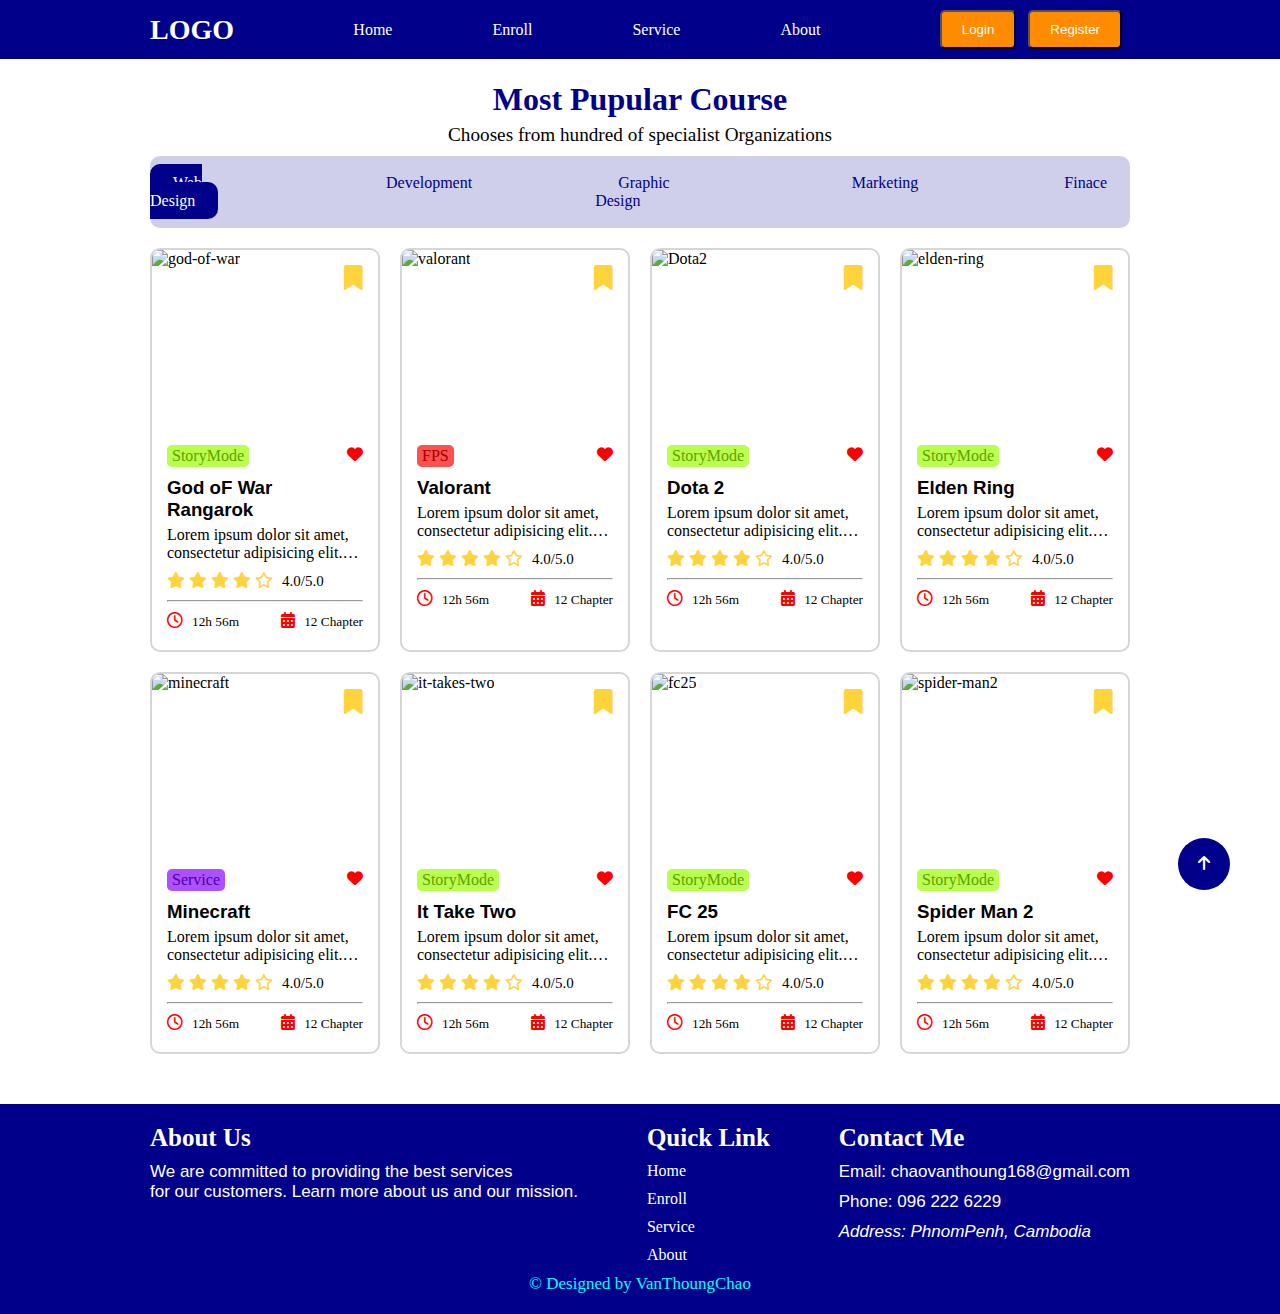
==== HTML/flexbox-practice.html @ 77392f53 "first commit" ====
<!DOCTYPE html>
<html lang="en">
  <head>
    <meta charset="UTF-8" />
    <meta name="viewport" content="width=device-width, initial-scale=1.0" />
    <title>Flexbox Practice</title>
    <link rel="stylesheet" href="/CSS/flexbox-practice.css" />
    <link
      rel="stylesheet"
      href="https://cdnjs.cloudflare.com/ajax/libs/font-awesome/6.7.2/css/all.min.css"
    />
  </head>
  <body>
    <!-- header -->
    <header id="#top">
      <!-- Logo -->
      <p>LOGO</p>
      <!-- nav menu -->
      <nav>
        <ul>
          <li><a href="#">Home</a></li>
          <li><a href="#">Enroll</a></li>
          <li><a href="#">Service</a></li>
          <li><a href="#">About</a></li>
        </ul>
      </nav>
      <!-- btn -->
      <div>
        <button>Login</button>
        <button>Register</button>
      </div>
    </header>
    <!-- main-container -->
    <main>
      <!-- Most pupular course section -->
      <section>
        <!-- title -->
        <div class="title">
          <h1>Most Pupular Course</h1>
          <p>Chooses from hundred of specialist Organizations</p>
        </div>
        <!-- type -->
        <div class="container-type">
          <ul>
            <l class="active"><a href="#">Web Design</a></l>
            <li><a href="#">Development</a></li>
            <li><a href="#">Graphic Design</a></li>
            <li><a href="#">Marketing</a></li>
            <li><a href="#">Finace</a></li>
          </ul>
        </div>
        <!--course card  -->
        <div class="container-card">
          <div class="card card1">
            <div class="container-image">
              <img
                src="https://www.yourdecoration.co.uk/cdn/shop/files/Poster-God-Of-War-Key-Art-91-5x61cm-Abystyle-GBYDCO513.jpg?v=1721811407"
                alt="god-of-war"
              />
              <div class="save">
                <i class="fa-solid fa-bookmark" style="color: #ffd43b"></i>
              </div>
            </div>
            <div class="content">
              <div class="level">
                <p>StoryMode</p>
                <i class="fa-solid fa-heart" style="color: #ff0000"></i>
              </div>
              <h3>God oF War Rangarok</h3>
              <p class="Line-clamp-2">
                Lorem ipsum dolor sit amet, consectetur adipisicing elit. Minus
                sint ratione obcaecati voluptas, aliquam omnis fugiat illo quasi
                dignissimos tempore optio eveniet! Consequatur, perspiciatis
                magni. Repellat, voluptate exercitationem. Dolorum vitae
                corporis quia expedita tempora laudantium est recusandae,
                deserunt earum aperiam?
              </p>
              <div class="rating">
                <i class="fa-solid fa-star" style="color: #ffd43b"></i>
                <i class="fa-solid fa-star" style="color: #ffd43b"></i>
                <i class="fa-solid fa-star" style="color: #ffd43b"></i>
                <i class="fa-solid fa-star" style="color: #ffd43b"></i>
                <i class="fa-regular fa-star" style="color: #ffd43b"></i>
                <small>4.0/5.0</small>
              </div>
              <hr />
              <div class="container-footer-card">
                <div class="time">
                  <i class="fa-regular fa-clock" style="color: #ff0000"></i>
                  <small>12h 56m</small>
                </div>
                <div class="lectures">
                  <i
                    class="fa-solid fa-calendar-days"
                    style="color: #ff0000"
                  ></i>
                  <small>12 Chapter</small>
                </div>
              </div>
            </div>
          </div>
          <div class="card card2">
            <div class="container-image">
              <img
                src="https://static.toiimg.com/thumb/msid-112060282,width-1280,height-720,resizemode-4/112060282.jpg"
                alt="valorant"
              />
              <div class="save">
                <i class="fa-solid fa-bookmark" style="color: #ffd43b"></i>
              </div>
            </div>
            <div class="content">
              <div class="level">
                <p>FPS</p>
                <i class="fa-solid fa-heart" style="color: #ff0000"></i>
              </div>
              <h3>Valorant</h3>
              <p class="Line-clamp-2">
                Lorem ipsum dolor sit amet, consectetur adipisicing elit. Minus
                sint ratione obcaecati voluptas, aliquam omnis fugiat illo quasi
                dignissimos tempore optio eveniet! Consequatur, perspiciatis
                magni. Repellat, voluptate exercitationem. Dolorum vitae
                corporis quia expedita tempora laudantium est recusandae,
                deserunt earum aperiam?
              </p>
              <div class="rating">
                <i class="fa-solid fa-star" style="color: #ffd43b"></i>
                <i class="fa-solid fa-star" style="color: #ffd43b"></i>
                <i class="fa-solid fa-star" style="color: #ffd43b"></i>
                <i class="fa-solid fa-star" style="color: #ffd43b"></i>
                <i class="fa-regular fa-star" style="color: #ffd43b"></i>
                <small>4.0/5.0</small>
              </div>
              <hr />
              <div class="container-footer-card">
                <div class="time">
                  <i class="fa-regular fa-clock" style="color: #ff0000"></i>
                  <small>12h 56m</small>
                </div>
                <div class="lectures">
                  <i
                    class="fa-solid fa-calendar-days"
                    style="color: #ff0000"
                  ></i>
                  <small>12 Chapter</small>
                </div>
              </div>
            </div>
          </div>
          <div class="card card3">
            <div class="container-image">
              <img
                src="https://c4.wallpaperflare.com/wallpaper/332/228/7/1920x1080-px-action-arena-battle-dota-fantasy-fighting-mmo-online-poster-warrior-nature-lakes-hd-art-wallpaper-preview.jpg"
                alt="Dota2"
              />
              <div class="save">
                <i class="fa-solid fa-bookmark" style="color: #ffd43b"></i>
              </div>
            </div>
            <div class="content">
              <div class="level">
                <p>StoryMode</p>
                <i class="fa-solid fa-heart" style="color: #ff0000"></i>
              </div>
              <h3>Dota 2</h3>
              <p class="Line-clamp-2">
                Lorem ipsum dolor sit amet, consectetur adipisicing elit. Minus
                sint ratione obcaecati voluptas, aliquam omnis fugiat illo quasi
                dignissimos tempore optio eveniet! Consequatur, perspiciatis
                magni. Repellat, voluptate exercitationem. Dolorum vitae
                corporis quia expedita tempora laudantium est recusandae,
                deserunt earum aperiam?
              </p>
              <div class="rating">
                <i class="fa-solid fa-star" style="color: #ffd43b"></i>
                <i class="fa-solid fa-star" style="color: #ffd43b"></i>
                <i class="fa-solid fa-star" style="color: #ffd43b"></i>
                <i class="fa-solid fa-star" style="color: #ffd43b"></i>
                <i class="fa-regular fa-star" style="color: #ffd43b"></i>
                <small>4.0/5.0</small>
              </div>
              <hr />
              <div class="container-footer-card">
                <div class="time">
                  <i class="fa-regular fa-clock" style="color: #ff0000"></i>
                  <small>12h 56m</small>
                </div>
                <div class="lectures">
                  <i
                    class="fa-solid fa-calendar-days"
                    style="color: #ff0000"
                  ></i>
                  <small>12 Chapter</small>
                </div>
              </div>
            </div>
          </div>
          <div class="card card4">
            <div class="container-image">
              <img
                src="https://www.candb.com/site/candb/images/artwork/elden-ring_bandai-namco.jpg"
                alt="elden-ring"
              />
              <div class="save">
                <i class="fa-solid fa-bookmark" style="color: #ffd43b"></i>
              </div>
            </div>
            <div class="content">
              <div class="level">
                <p>StoryMode</p>
                <i class="fa-solid fa-heart" style="color: #ff0000"></i>
              </div>
              <h3>Elden Ring</h3>
              <p class="Line-clamp-2">
                Lorem ipsum dolor sit amet, consectetur adipisicing elit. Minus
                sint ratione obcaecati voluptas, aliquam omnis fugiat illo quasi
                dignissimos tempore optio eveniet! Consequatur, perspiciatis
                magni. Repellat, voluptate exercitationem. Dolorum vitae
                corporis quia expedita tempora laudantium est recusandae,
                deserunt earum aperiam?
              </p>
              <div class="rating">
                <i class="fa-solid fa-star" style="color: #ffd43b"></i>
                <i class="fa-solid fa-star" style="color: #ffd43b"></i>
                <i class="fa-solid fa-star" style="color: #ffd43b"></i>
                <i class="fa-solid fa-star" style="color: #ffd43b"></i>
                <i class="fa-regular fa-star" style="color: #ffd43b"></i>
                <small>4.0/5.0</small>
              </div>
              <hr />
              <div class="container-footer-card">
                <div class="time">
                  <i class="fa-regular fa-clock" style="color: #ff0000"></i>
                  <small>12h 56m</small>
                </div>
                <div class="lectures">
                  <i
                    class="fa-solid fa-calendar-days"
                    style="color: #ff0000"
                  ></i>
                  <small>12 Chapter</small>
                </div>
              </div>
            </div>
          </div>
          <div class="card card5">
            <div class="container-image">
              <img
                src="https://www.bluedogposters.com.au/cdn/shop/collections/Minecraft_posters_online_750x.progressive.jpg?v=1688105706"
                alt="minecraft"
              />
              <div class="save">
                <i class="fa-solid fa-bookmark" style="color: #ffd43b"></i>
              </div>
            </div>
            <div class="content">
              <div class="level">
                <p>Service</p>
                <i class="fa-solid fa-heart" style="color: #ff0000"></i>
              </div>
              <h3>Minecraft</h3>
              <p class="Line-clamp-2">
                Lorem ipsum dolor sit amet, consectetur adipisicing elit. Minus
                sint ratione obcaecati voluptas, aliquam omnis fugiat illo quasi
                dignissimos tempore optio eveniet! Consequatur, perspiciatis
                magni. Repellat, voluptate exercitationem. Dolorum vitae
                corporis quia expedita tempora laudantium est recusandae,
                deserunt earum aperiam?
              </p>
              <div class="rating">
                <i class="fa-solid fa-star" style="color: #ffd43b"></i>
                <i class="fa-solid fa-star" style="color: #ffd43b"></i>
                <i class="fa-solid fa-star" style="color: #ffd43b"></i>
                <i class="fa-solid fa-star" style="color: #ffd43b"></i>
                <i class="fa-regular fa-star" style="color: #ffd43b"></i>
                <small>4.0/5.0</small>
              </div>
              <hr />
              <div class="container-footer-card">
                <div class="time">
                  <i class="fa-regular fa-clock" style="color: #ff0000"></i>
                  <small>12h 56m</small>
                </div>
                <div class="lectures">
                  <i
                    class="fa-solid fa-calendar-days"
                    style="color: #ff0000"
                  ></i>
                  <small>12 Chapter</small>
                </div>
              </div>
            </div>
          </div>
          <div class="card card6">
            <div class="container-image">
              <img
                src="https://www.fakaheda.eu/images/product_medias/it-takes-two.jpg"
                alt="it-takes-two"
              />
              <div class="save">
                <i class="fa-solid fa-bookmark" style="color: #ffd43b"></i>
              </div>
            </div>
            <div class="content">
              <div class="level">
                <p>StoryMode</p>
                <i class="fa-solid fa-heart" style="color: #ff0000"></i>
              </div>
              <h3>It Take Two</h3>
              <p class="Line-clamp-2">
                Lorem ipsum dolor sit amet, consectetur adipisicing elit. Minus
                sint ratione obcaecati voluptas, aliquam omnis fugiat illo quasi
                dignissimos tempore optio eveniet! Consequatur, perspiciatis
                magni. Repellat, voluptate exercitationem. Dolorum vitae
                corporis quia expedita tempora laudantium est recusandae,
                deserunt earum aperiam?
              </p>
              <div class="rating">
                <i class="fa-solid fa-star" style="color: #ffd43b"></i>
                <i class="fa-solid fa-star" style="color: #ffd43b"></i>
                <i class="fa-solid fa-star" style="color: #ffd43b"></i>
                <i class="fa-solid fa-star" style="color: #ffd43b"></i>
                <i class="fa-regular fa-star" style="color: #ffd43b"></i>
                <small>4.0/5.0</small>
              </div>
              <hr />
              <div class="container-footer-card">
                <div class="time">
                  <i class="fa-regular fa-clock" style="color: #ff0000"></i>
                  <small>12h 56m</small>
                </div>
                <div class="lectures">
                  <i
                    class="fa-solid fa-calendar-days"
                    style="color: #ff0000"
                  ></i>
                  <small>12 Chapter</small>
                </div>
              </div>
            </div>
          </div>
          <div class="card card7">
            <div class="container-image">
              <img
                src="https://myhotposters.com/cdn/shop/files/mL7396_1024x1024.jpg?v=1729362189"
                alt="fc25"
              />
              <div class="save">
                <i class="fa-solid fa-bookmark" style="color: #ffd43b"></i>
              </div>
            </div>
            <div class="content">
              <div class="level">
                <p>StoryMode</p>
                <i class="fa-solid fa-heart" style="color: #ff0000"></i>
              </div>
              <h3>FC 25</h3>
              <p class="Line-clamp-2">
                Lorem ipsum dolor sit amet, consectetur adipisicing elit. Minus
                sint ratione obcaecati voluptas, aliquam omnis fugiat illo quasi
                dignissimos tempore optio eveniet! Consequatur, perspiciatis
                magni. Repellat, voluptate exercitationem. Dolorum vitae
                corporis quia expedita tempora laudantium est recusandae,
                deserunt earum aperiam?
              </p>
              <div class="rating">
                <i class="fa-solid fa-star" style="color: #ffd43b"></i>
                <i class="fa-solid fa-star" style="color: #ffd43b"></i>
                <i class="fa-solid fa-star" style="color: #ffd43b"></i>
                <i class="fa-solid fa-star" style="color: #ffd43b"></i>
                <i class="fa-regular fa-star" style="color: #ffd43b"></i>
                <small>4.0/5.0</small>
              </div>
              <hr />
              <div class="container-footer-card">
                <div class="time">
                  <i class="fa-regular fa-clock" style="color: #ff0000"></i>
                  <small>12h 56m</small>
                </div>
                <div class="lectures">
                  <i
                    class="fa-solid fa-calendar-days"
                    style="color: #ff0000"
                  ></i>
                  <small>12 Chapter</small>
                </div>
              </div>
            </div>
          </div>
          <div class="card card8">
            <div class="container-image">
              <img
                src="https://i0.wp.com/www.nerdsandbeyond.com/wp-content/uploads/2023/06/eae0a766487e0397c79e5ce2b57e07d8ab8a4e7b.webp?fit=800%2C450&ssl=1"
                alt="spider-man2"
              />
              <div class="save">
                <i class="fa-solid fa-bookmark" style="color: #ffd43b"></i>
              </div>
            </div>
            <div class="content">
              <div class="level">
                <p>StoryMode</p>
                <i class="fa-solid fa-heart" style="color: #ff0000"></i>
              </div>
              <h3>Spider Man 2</h3>
              <p class="Line-clamp-2">
                Lorem ipsum dolor sit amet, consectetur adipisicing elit. Minus
                sint ratione obcaecati voluptas, aliquam omnis fugiat illo quasi
                dignissimos tempore optio eveniet! Consequatur, perspiciatis
                magni. Repellat, voluptate exercitationem. Dolorum vitae
                corporis quia expedita tempora laudantium est recusandae,
                deserunt earum aperiam?
              </p>
              <div class="rating">
                <i class="fa-solid fa-star" style="color: #ffd43b"></i>
                <i class="fa-solid fa-star" style="color: #ffd43b"></i>
                <i class="fa-solid fa-star" style="color: #ffd43b"></i>
                <i class="fa-solid fa-star" style="color: #ffd43b"></i>
                <i class="fa-regular fa-star" style="color: #ffd43b"></i>
                <small>4.0/5.0</small>
              </div>
              <hr />
              <div class="container-footer-card">
                <div class="time">
                  <i class="fa-regular fa-clock" style="color: #ff0000"></i>
                  <small>12h 56m</small>
                </div>
                <div class="lectures">
                  <i
                    class="fa-solid fa-calendar-days"
                    style="color: #ff0000"
                  ></i>
                  <small>12 Chapter</small>
                </div>
              </div>
            </div>
          </div>
        </div>
        <a href="#top" class="go-to-top"
          ><i class="fa-solid fa-arrow-up"></i
        ></a>
      </section>
    </main>
    <!-- footer -->
    <footer>
      <div class="container-footer">
        <div class="footer-section about">
          <h3>About Us</h3>
          <p>
            We are committed to providing the best services <br>for our customers.
            Learn more about us and our mission.
          </p>
        </div>
        <div class="footer-section link">
          <h3>Quick Link</h3>
          <ul>
            <li><a href="#">Home</a></li>
            <li><a href="#">Enroll</a></li>
            <li><a href="#">Service</a></li>
            <li><a href="#">About</a></li>
          </ul>
        </div>
        <div class="footer-section contact">
          <h3>Contact Me</h3>
          <p>Email: chaovanthoung168@gmail.com</p>
          <p>Phone: 096 222 6229</p>
          <address>Address: PhnomPenh, Cambodia</address>
        </div>
      </div>
      <div class="footer-bottom">
        <p>&copy; Designed by VanThoungChao</p>
      </div>
    </footer>
  </body>
</html>
---- CSS/flexbox-practice.css ----
:root {
  --primary-color: darkblue;
  --secondry-color: darkorange;
}
html{
  scroll-behavior: smooth;
}
* {
  margin: 0;
  padding: 0;
  box-sizing: border-box;
}
/* Line-clamp-1 */
.Line-clamp-2{
  overflow: hidden;
display: -webkit-box;
-webkit-box-orient: vertical;
-webkit-line-clamp: 2;
}

header {
  background-color: var(--primary-color);
  display: flex;
  justify-content: space-between;
  align-items: center;
  padding: 10px 150px;
  position: sticky;
  top: 0;
  z-index: 3;
}
header p {
  font-size: 28px;
  font-weight: bold;
  color: white;
}
nav a {
  color: white;
  text-decoration: none;
}
nav a:hover {
  color: var(--secondry-color);
}
nav ul {
  display: flex;
  gap: 100px;
  list-style: none;
}
/* button */
header button {
  background-color: var(--secondry-color);
  color: white;
  padding: 10px 20px;
  border: no ne;
  border-radius: 5px;
  margin-right: 8px;
}
header button:hover {
  background-color: rgb(224, 123, 0);
}
/* main */
main {
  padding: 0px 150px;
}
/* couse section */
.title {
  text-align: center;
  margin-top: 15px;
}
.title h1 {
  color: var(--primary-color);
  font-size: 2rem;
  line-height: 50px;
}
.title p {
  font-size: 1.2rem;
}
.container-type {
  width: 100%;
  height: 100%;
  background-color: rgba(0, 0, 139, 0.19);
  /* opacity: 15%; */
  border-radius: 10px;
  margin-top: 10px;
}
.container-type ul {
  display: flex;
  justify-content: center;

  padding: 18px 0px;
  list-style: none;
  gap: 100px;
}

.container-type a {
  color: var(--primary-color);
  text-decoration: none;
  padding: 10px 23px;
}
.container-type .active a {
  color: white;
  background-color: var(--primary-color);
  border-radius: 10px;
}
.container-type ul li a:hover {
  color: white;
  background-color: var(--primary-color);
  border-radius: 10px;
}
.container-card{
  width: 100%;
  display: flex;
  gap: 20px;
  margin-top: 20px;
  flex-wrap:wrap ;
  
}
.container-image{
  width: 100%;
  height: 180px;
  position: relative;
}
.container-image img{
  width: 100%;
  height: 100%;
  object-fit: cover;
}
.save{
  position: absolute;
  right: 15px;
  top: 15px;
  font-size: 25px;
}
.container-card .card{
  width: calc((100% - ( 20px*3))/4);
  border-radius: 10px;
  overflow: hidden;
  border: 2px solid rgb(214, 214, 214);
  
}
.content{
  padding: 10px 15px;
}
.level{
  display: flex;
  justify-content: space-between;
  align-items: center;
}

.level p{
  padding: 2px 5px;
  background-color: rgba(172, 255, 47, 0.845);
  border-radius: 5px;
  color: rgb(96, 161, 0);
}
.card2 .level p{
  padding: 2px 5px;
  background-color: rgba(255, 47, 47, 0.845);
  border-radius: 5px;
  color: rgb(161, 0, 0);
}
.card5 .level p{
  padding: 2px 5px;
  background-color: rgba(158, 47, 255, 0.845);
  border-radius: 5px;
  color: rgb(80, 0, 161);
}
.content h3{
  font-family: Arial, Helvetica, sans-serif;
  margin-top: 10px;
}
.content p{
  margin-top: 5px;
}
.content .rating{
  margin: 10px 0;
  
}
.content .rating small{
  font-size:15px;
  margin-left: 5px;
}
.container-footer-card {
  margin: 10px 0;
  display: flex;
  justify-content: space-between;
}
.container-footer-card .time small{
  margin-left: 5px;
}
.container-footer-card .lectures small{
  margin-left: 5px;
}
.go-to-top{
  position: fixed;
  z-index: 1;
  right: 50px;
  bottom: 10px;
  padding: 17px 20px;
  background-color: var(--primary-color);
  border-radius: 50%;
  color: white;
}

/* footer */
footer{
  width: 100%;
  background-color: var(--primary-color);
  padding: 20px 150px;
  margin-top: 50px;
}
.container-footer{
  display: flex;
  justify-content: space-between;
  gap: 20px;
}
.footer-section h3{
  color: white;
  font-size: 25px;
}
.footer-section p, address{
  margin-top: 10px;
  color: white;
  font-size: 17px;
  font-family: Arial, Helvetica, sans-serif;
  line-height: 20px;
}
.footer-section ul {
  list-style: none;
  margin-top: 10px;
  display: flex;
  flex-direction: column;
  justify-content: space-between;
  gap: 10px;
}
.footer-section ul a{
  text-decoration: none;
  color: white;
}
.footer-section ul a:hover{
  color: var(--secondry-color);
  text-decoration: underline;
}
.footer-bottom{
  text-align: center;
  margin-top: 10px;
  font-size: 17px;
  color: cyan;
}
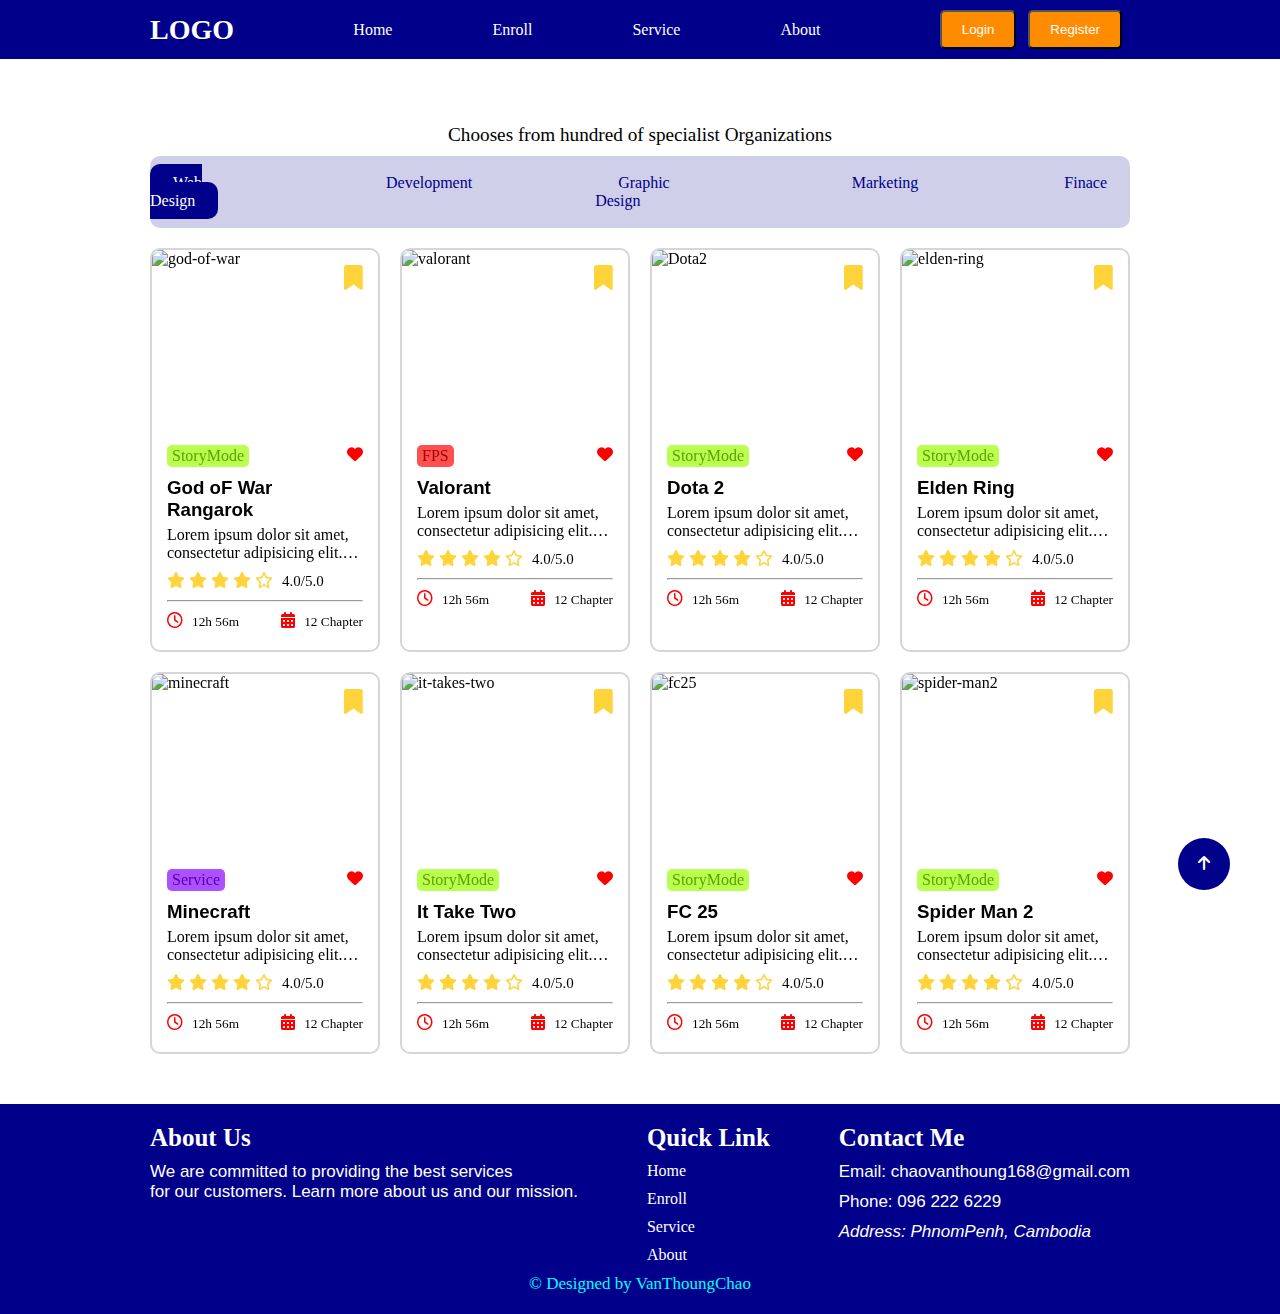
==== commit 5dfe9756: "Update" ====
--- a/HTML/flexbox-practice.html
+++ b/HTML/flexbox-practice.html
@@ -9,6 +9,8 @@
       rel="stylesheet"
       href="https://cdnjs.cloudflare.com/ajax/libs/font-awesome/6.7.2/css/all.min.css"
     />
+    <!-- AOE -->
+    <link href="https://unpkg.com/aos@2.3.1/dist/aos.css" rel="stylesheet">
   </head>
   <body>
     <!-- header -->
@@ -36,7 +38,7 @@
       <section>
         <!-- title -->
         <div class="title">
-          <h1>Most Pupular Course</h1>
+          <h1 id="title" style="height: 50px;" ></h1>
           <p>Chooses from hundred of specialist Organizations</p>
         </div>
         <!-- type -->
@@ -51,7 +53,7 @@
         </div>
         <!--course card  -->
         <div class="container-card">
-          <div class="card card1">
+          <div class="card card1" data-aos="zoom-in-up" >
             <div class="container-image">
               <img
                 src="https://www.yourdecoration.co.uk/cdn/shop/files/Poster-God-Of-War-Key-Art-91-5x61cm-Abystyle-GBYDCO513.jpg?v=1721811407"
@@ -99,7 +101,7 @@
               </div>
             </div>
           </div>
-          <div class="card card2">
+          <div class="card card2" data-aos="zoom-in-up">
             <div class="container-image">
               <img
                 src="https://static.toiimg.com/thumb/msid-112060282,width-1280,height-720,resizemode-4/112060282.jpg"
@@ -147,7 +149,7 @@
               </div>
             </div>
           </div>
-          <div class="card card3">
+          <div class="card card3" data-aos="zoom-in-up">
             <div class="container-image">
               <img
                 src="https://c4.wallpaperflare.com/wallpaper/332/228/7/1920x1080-px-action-arena-battle-dota-fantasy-fighting-mmo-online-poster-warrior-nature-lakes-hd-art-wallpaper-preview.jpg"
@@ -195,7 +197,7 @@
               </div>
             </div>
           </div>
-          <div class="card card4">
+          <div class="card card4" data-aos="zoom-in-up">
             <div class="container-image">
               <img
                 src="https://www.candb.com/site/candb/images/artwork/elden-ring_bandai-namco.jpg"
@@ -243,7 +245,7 @@
               </div>
             </div>
           </div>
-          <div class="card card5">
+          <div class="card card5" data-aos="zoom-in-up">
             <div class="container-image">
               <img
                 src="https://www.bluedogposters.com.au/cdn/shop/collections/Minecraft_posters_online_750x.progressive.jpg?v=1688105706"
@@ -291,7 +293,7 @@
               </div>
             </div>
           </div>
-          <div class="card card6">
+          <div class="card card6" data-aos="zoom-in-up">
             <div class="container-image">
               <img
                 src="https://www.fakaheda.eu/images/product_medias/it-takes-two.jpg"
@@ -339,7 +341,7 @@
               </div>
             </div>
           </div>
-          <div class="card card7">
+          <div class="card card7" data-aos="zoom-in-up">
             <div class="container-image">
               <img
                 src="https://myhotposters.com/cdn/shop/files/mL7396_1024x1024.jpg?v=1729362189"
@@ -387,7 +389,7 @@
               </div>
             </div>
           </div>
-          <div class="card card8">
+          <div class="card card8" data-aos="zoom-in-up">
             <div class="container-image">
               <img
                 src="https://i0.wp.com/www.nerdsandbeyond.com/wp-content/uploads/2023/06/eae0a766487e0397c79e5ce2b57e07d8ab8a4e7b.webp?fit=800%2C450&ssl=1"
@@ -472,4 +474,21 @@
       </div>
     </footer>
   </body>
+  <!-- Link typed JS -->
+  <script src="https://unpkg.com/typed.js@2.1.0/dist/typed.umd.js"></script>
+  <script>
+    var typed = new Typed('#title', {
+      strings: ["Welcome to My Website", "Discover Amazing Features", "Enjoy Your Visit!", "Most Popular Games"],
+      typeSpeed: 100, 
+      backSpeed: 50, 
+      backDelay: 1000, 
+      // loop: true,
+      showCursor: false 
+    });
+  </script>
+  <!-- Link AOE -->
+  <script src="https://unpkg.com/aos@2.3.1/dist/aos.js"></script>
+  <script>
+    AOS.init();
+  </script>
 </html>
